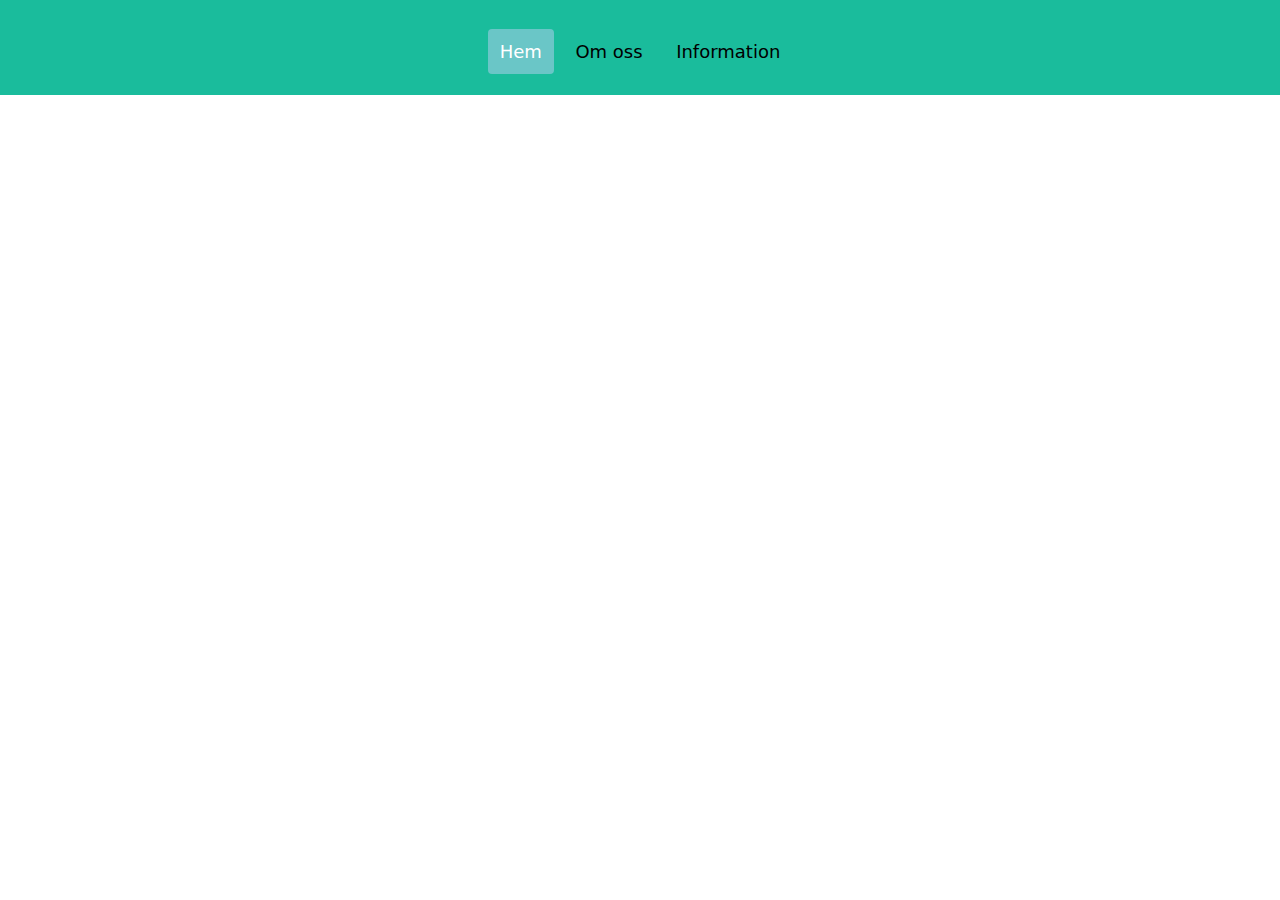
==== index.html @ 273b6ebc "last update nov 22" ====
<!DOCTYPE html>
<html lang="en">
<head>
    <meta charset="UTF-8">
    <meta http-equiv="X-UA-Compatible" content="IE=edge">
    <meta name="viewport" content="width=device-width, initial-scale=1.0">
    <title>Välkommen</title>
    <link rel="stylesheet" href="css/style.css">
</head>
<body>
    <div class="header">
        <nav>
            <a class="active" href="./index.html">Hem</a>
            <a href="./about.html">Om oss</a>
            <a href="./Info.html">Information</a>
        </nav>
    </div>


    <section></section>
    <footer></footer>
</body>
</html>
---- css/style.css ----
* {
    font-family: system-ui, -apple-system, BlinkMacSystemFont, 'Segoe UI', Roboto, Oxygen, Ubuntu, Cantarell, 'Open Sans', 'Helvetica Neue', sans-serif;
    

}

body {
    margin: 0;
}

.header {
    padding: 30px;
    text-align: center;
    background: #1abc9c;
    color: white;
    font-size: 30px;
    overflow: hidden;
}

.header a {
    color: black;
    text-align: center;
    padding: 12px;
    text-decoration: none;
    font-size: 18px;
    line-height: 25px;
    border-radius: 4px;
}

.header a:hover {
    background-color: rgb(255, 255, 255);
    color: black;
  }
  

.header a.active {
    background-color: rgb(106, 198, 199);
    color: white;
  }
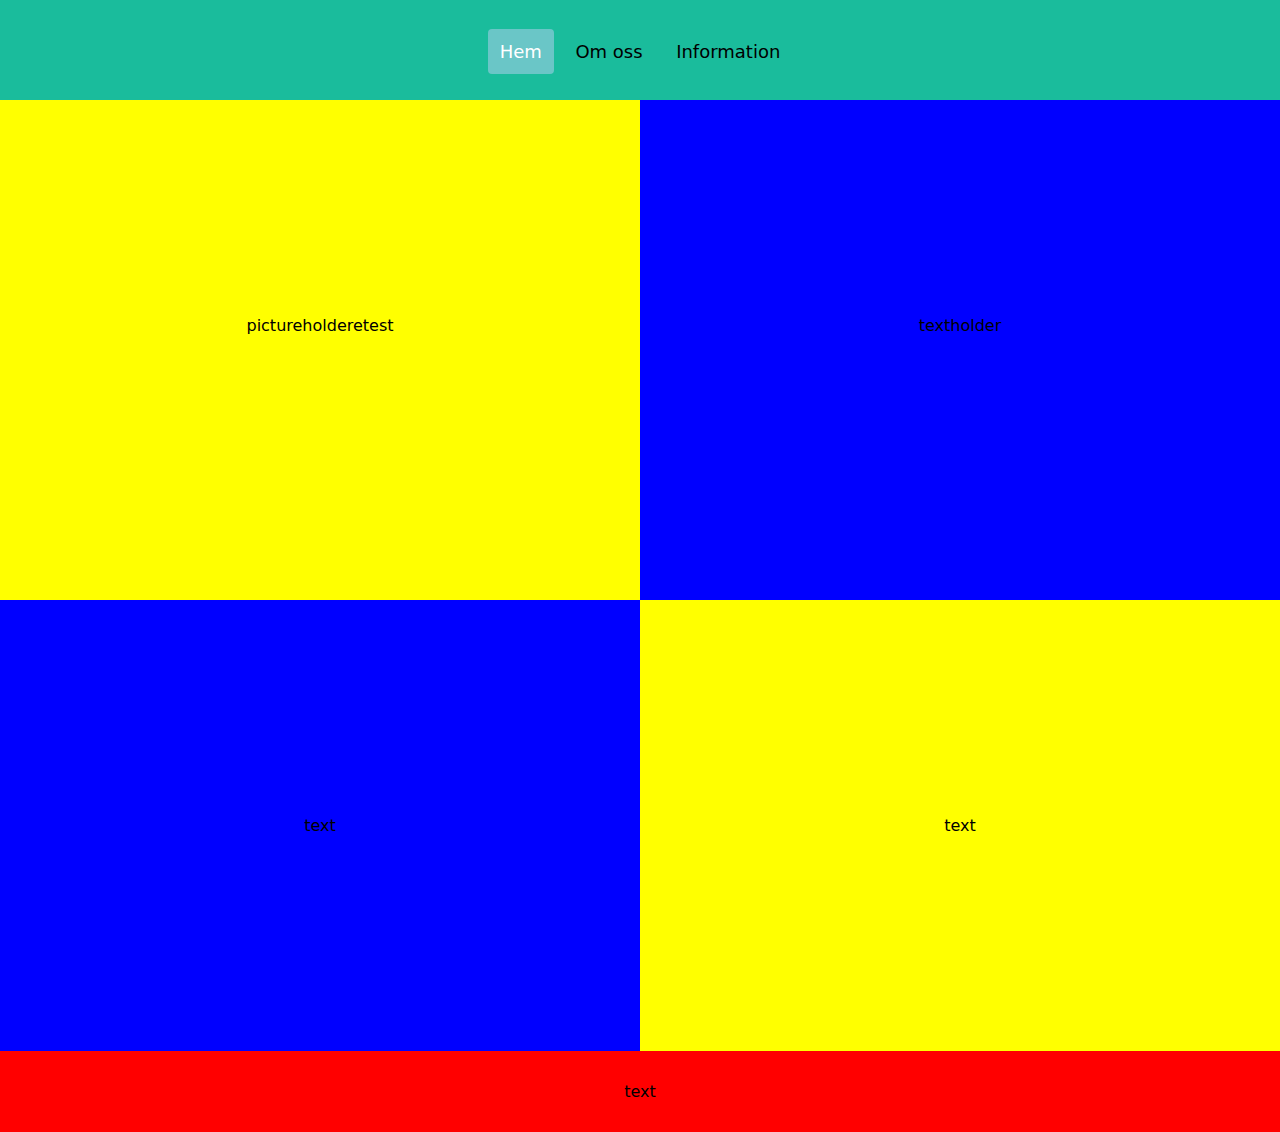
==== commit dee14992: "Lektions uppdatering 2022-11-29" ====
--- a/index.html
+++ b/index.html
@@ -8,16 +8,37 @@
     <link rel="stylesheet" href="css/style.css">
 </head>
 <body>
-    <div class="header">
-        <nav>
-            <a class="active" href="./index.html">Hem</a>
-            <a href="./about.html">Om oss</a>
-            <a href="./Info.html">Information</a>
-        </nav>
-    </div>
 
+    <div id="grid_wrapper">
+        <header>
+            <nav>
+                <a class="active" href="./index.html">Hem</a>
+                <a href="./about.html">Om oss</a>
+                <a href="./info.html">Information</a>
+            </nav>
+        </header>
 
-    <section></section>
-    <footer></footer>
+        <article>
+            <p>textholder</p>
+        </article>
+
+        <section>
+            <p>pictureholderetest</p>
+        </section>
+
+        <article class="article2">
+            <p>text</p>
+        </article>
+
+        <section class="section2">
+            <p>text</p>
+        </section>
+
+        <footer>
+            <p>text</p>
+        </footer>
+        
+      </div>
+
 </body>
 </html>--- a/css/style.css
+++ b/css/style.css
@@ -4,20 +4,50 @@
 
 }
 
+#grid_wrapper {
+    display: grid;
+    height: 100vh;
+    grid-template-columns: minmax(300px, 1fr) minmax(300px, 1fr);
+    grid-template-rows: 100px minmax(500px, 1fr);
+    grid-template-areas: 
+    "he he"
+    "se ar"
+    "ar2 se2"
+    "fo fo"
+    ;
+}
+
+#grid_wrapper_about {
+    display: grid;
+    height: 100vh;
+    grid-template-columns: minmax(300px, 1fr) minmax(300px, 1fr);
+    grid-template-rows: 100px minmax(500px, 1fr);
+    grid-template-areas: 
+    "he he"
+    "ma ma"
+    "ma2 ma2"
+    "ar_a se_a"
+    "se_a2 ar_a2"
+    "ar_a3 se_a3"
+    "fo fo"
+    ;
+}
+
 body {
     margin: 0;
 }
 
-.header {
+header {
     padding: 30px;
     text-align: center;
     background: #1abc9c;
     color: white;
     font-size: 30px;
     overflow: hidden;
+    grid-area: he;
 }
 
-.header a {
+header a {
     color: black;
     text-align: center;
     padding: 12px;
@@ -27,15 +57,107 @@
     border-radius: 4px;
 }
 
-.header a:hover {
+header a:hover {
     background-color: rgb(255, 255, 255);
     color: black;
   }
   
 
-.header a.active {
+header a.active {
     background-color: rgb(106, 198, 199);
     color: white;
   }
 
-  +article {
+    grid-area: ar;
+    background: blue;
+    text-align: center;
+    padding: 200px;
+
+}
+
+section {
+    grid-area: se;
+    background: yellow;
+    text-align: center;
+    padding: 200px;
+}
+
+.article2 {
+    grid-area: ar2;
+    background: blue;
+    text-align: center;
+    padding: 200px;
+
+}
+
+.section2 {
+    grid-area: se2;
+    background: yellow;
+    text-align: center;
+    padding: 200px;
+}
+
+
+footer {
+    background-color: red;
+    grid-area: fo;
+    text-align: center;
+    padding: 15px;
+}
+
+main {
+    text-align: center;
+    grid-area: ma2;
+    background-image: url("/img/animals/animales.jpg");
+    background-repeat: no-repeat;
+    background-attachment: fixed;
+    background-size: cover;
+
+    
+}
+
+.main2 {
+    text-align: center;
+    grid-area: ma;
+    background-color: coral;
+}
+
+.article_about {
+    background: coral;
+    grid-area: ar_a;
+    margin-left: 100px;
+
+}
+.article_about_2 {
+    background: coral;
+    grid-area: ar_a2;
+    margin-right: 100px;
+
+}
+
+.article_about_3 {
+    background: coral;
+    grid-area: ar_a3;
+    margin-left: 100px;
+}
+
+.section_about {
+    background: greenyellow;
+    grid-area: se_a;
+    margin-right: 100px;
+
+}
+
+.section_about_2 {
+    background: greenyellow;
+    grid-area: se_a2;
+    margin-left: 100px;
+    
+}
+
+.section_about_3 {
+    background: greenyellow;
+    grid-area: se_a3;
+    margin-right: 100px;
+}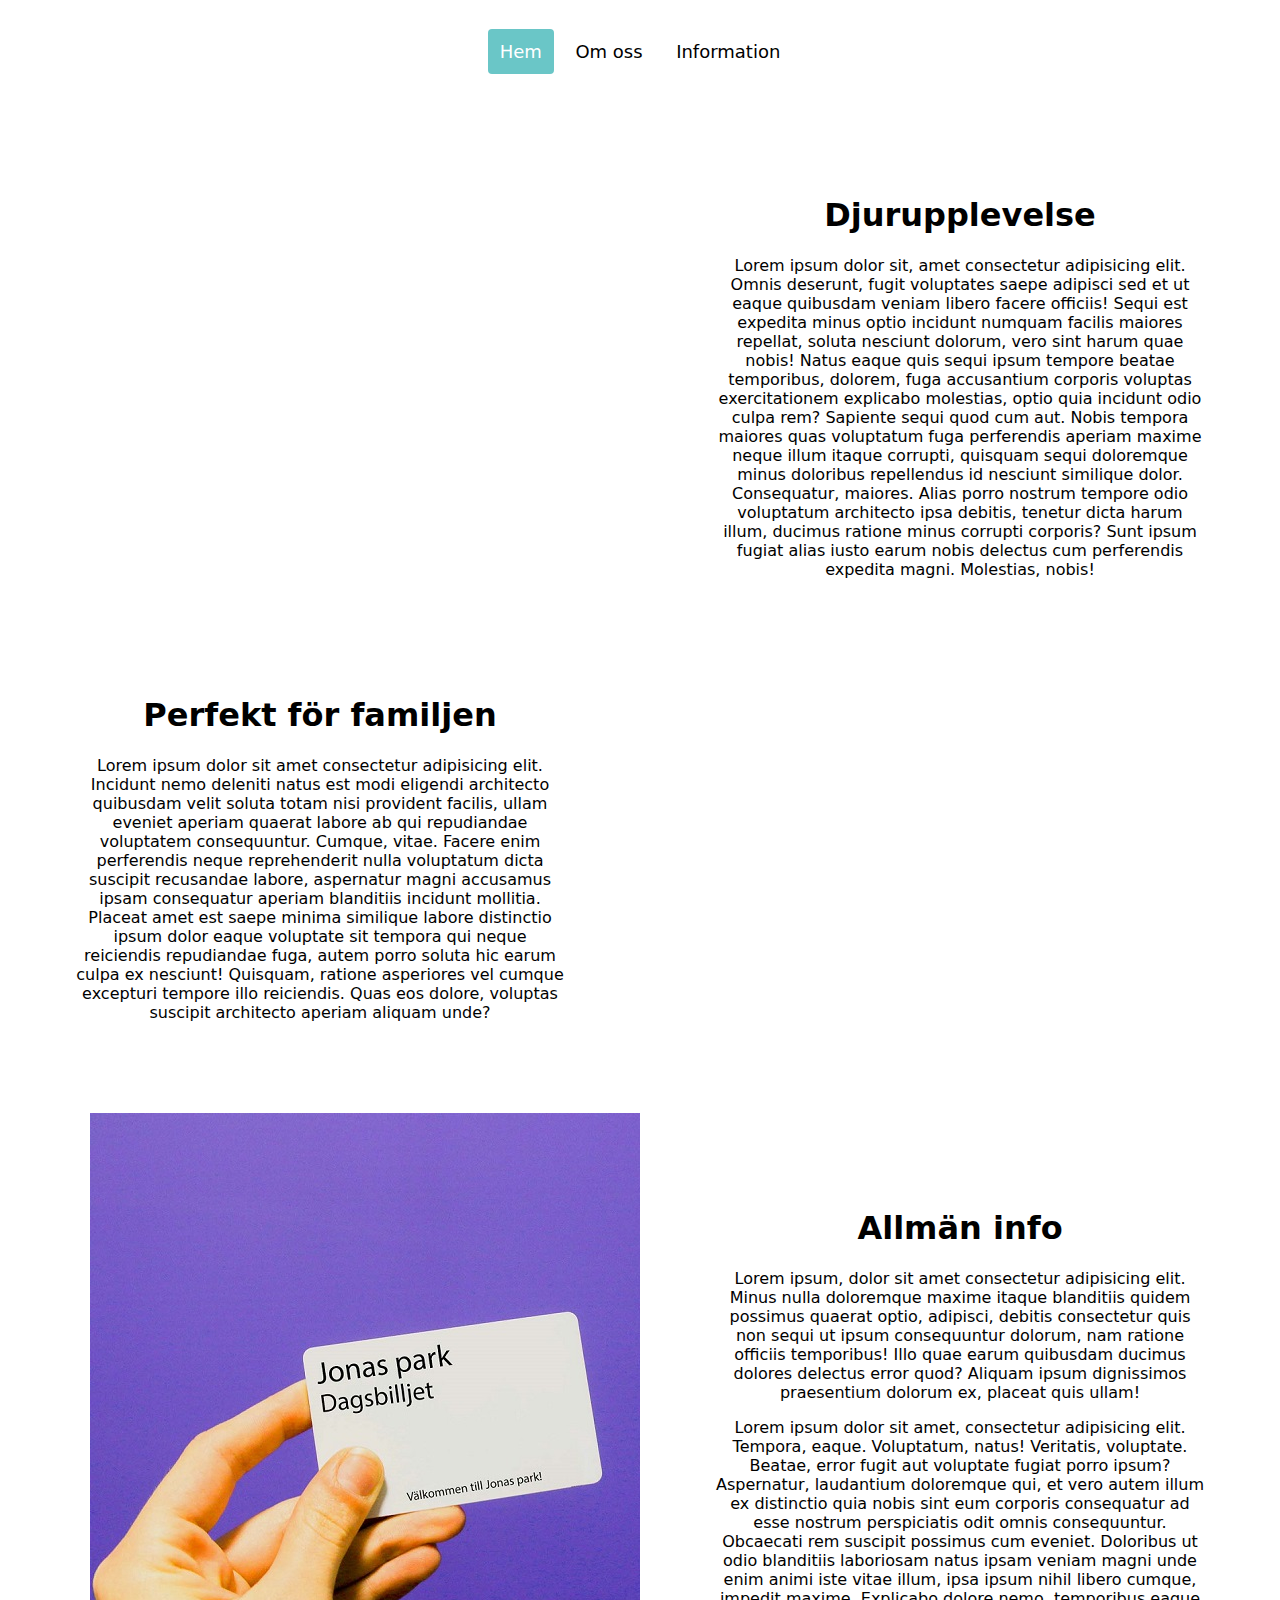
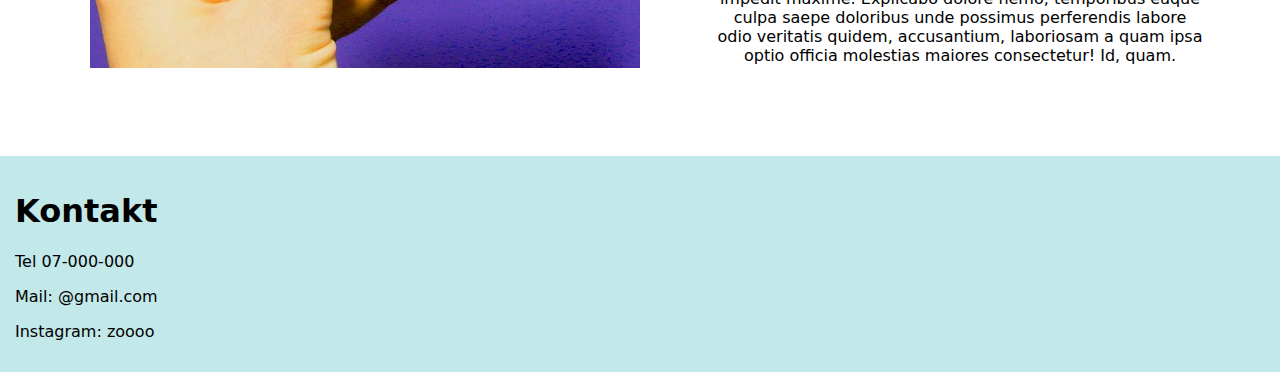
==== commit db3e39a7: "final?" ====
--- a/index.html
+++ b/index.html
@@ -17,25 +17,40 @@
                 <a href="./info.html">Information</a>
             </nav>
         </header>
-
         <article>
-            <p>textholder</p>
+            <h1>Djurupplevelse</h1>
+            <p>Lorem ipsum dolor sit, amet consectetur adipisicing elit. Omnis deserunt, fugit voluptates saepe adipisci sed et ut eaque quibusdam veniam libero facere officiis! Sequi est expedita minus optio incidunt numquam facilis maiores repellat, soluta nesciunt dolorum, vero sint harum quae nobis! Natus eaque quis sequi ipsum tempore beatae temporibus, dolorem, fuga accusantium corporis voluptas exercitationem explicabo molestias, optio quia incidunt odio culpa rem? Sapiente sequi quod cum aut. Nobis tempora maiores quas voluptatum fuga perferendis aperiam maxime neque illum itaque corrupti, quisquam sequi doloremque minus doloribus repellendus id nesciunt similique dolor. Consequatur, maiores. Alias porro nostrum tempore odio voluptatum architecto ipsa debitis, tenetur dicta harum illum, ducimus ratione minus corrupti corporis? Sunt ipsum fugiat alias iusto earum nobis delectus cum perferendis expedita magni. Molestias, nobis!</p>
         </article>
 
-        <section>
-            <p>pictureholderetest</p>
+        <section class="section1">
+            <img src="/img/animals/meerkats-zoo-animals-zoological-garden-preview.jpeg" alt="">
         </section>
 
         <article class="article2">
-            <p>text</p>
+            <h1>Perfekt för familjen</h1>
+            <p>Lorem ipsum dolor sit amet consectetur adipisicing elit. Incidunt nemo deleniti natus est modi eligendi architecto quibusdam velit soluta totam nisi provident facilis, ullam eveniet aperiam quaerat labore ab qui repudiandae voluptatem consequuntur. Cumque, vitae. Facere enim perferendis neque reprehenderit nulla voluptatum dicta suscipit recusandae labore, aspernatur magni accusamus ipsam consequatur aperiam blanditiis incidunt mollitia. Placeat amet est saepe minima similique labore distinctio ipsum dolor eaque voluptate sit tempora qui neque reiciendis repudiandae fuga, autem porro soluta hic earum culpa ex nesciunt! Quisquam, ratione asperiores vel cumque excepturi tempore illo reiciendis. Quas eos dolore, voluptas suscipit architecto aperiam aliquam unde?</p>
         </article>
 
         <section class="section2">
-            <p>text</p>
+            <img src="/img/food/0722-san-diego-zoo-dining-boys-kids-meal.jpeg" alt="">
         </section>
 
+        <section id="pass_experience">
+            <img src="/img/test.jpg" alt="">
+        </section>
+
+        <article class="article3">
+            <h1> Allmän info</h1>
+            <p>Lorem ipsum, dolor sit amet consectetur adipisicing elit. Minus nulla doloremque maxime itaque blanditiis quidem possimus quaerat optio, adipisci, debitis consectetur quis non sequi ut ipsum consequuntur dolorum, nam ratione officiis temporibus! Illo quae earum quibusdam ducimus dolores delectus error quod? Aliquam ipsum dignissimos praesentium dolorum ex, placeat quis ullam!</p>
+            <p>Lorem ipsum dolor sit amet, consectetur adipisicing elit. Tempora, eaque. Voluptatum, natus! Veritatis, voluptate. Beatae, error fugit aut voluptate fugiat porro ipsum? Aspernatur, laudantium doloremque qui, et vero autem illum ex distinctio quia nobis sint eum corporis consequatur ad esse nostrum perspiciatis odit omnis consequuntur. Obcaecati rem suscipit possimus cum eveniet. Doloribus ut odio blanditiis laboriosam natus ipsam veniam magni unde enim animi iste vitae illum, ipsa ipsum nihil libero cumque, impedit maxime. Explicabo dolore nemo, temporibus eaque culpa saepe doloribus unde possimus perferendis labore odio veritatis quidem, accusantium, laboriosam a quam ipsa optio officia molestias maiores consectetur! Id, quam.</p>
+        </article>
+
+
         <footer>
-            <p>text</p>
+            <h1>Kontakt</h1>
+            <p>Tel 07-000-000</p>
+            <p>Mail: @gmail.com</p>
+            <p>Instagram: zoooo</p>
         </footer>
         
       </div>
--- a/css/style.css
+++ b/css/style.css
@@ -13,6 +13,7 @@
     "he he"
     "se ar"
     "ar2 se2"
+    "pi ar3"
     "fo fo"
     ;
 }
@@ -21,11 +22,10 @@
     display: grid;
     height: 100vh;
     grid-template-columns: minmax(300px, 1fr) minmax(300px, 1fr);
-    grid-template-rows: 100px minmax(500px, 1fr);
+    grid-template-rows: 100px minmax(300px, 1fr);
     grid-template-areas: 
     "he he"
     "ma ma"
-    "ma2 ma2"
     "ar_a se_a"
     "se_a2 ar_a2"
     "ar_a3 se_a3"
@@ -36,14 +36,13 @@
 body {
     margin: 0;
 }
-
+/* Header och landing page */
 header {
     padding: 30px;
     text-align: center;
-    background: #1abc9c;
+    background: #ffffff;
     color: white;
     font-size: 30px;
-    overflow: hidden;
     grid-area: he;
 }
 
@@ -58,8 +57,8 @@
 }
 
 header a:hover {
-    background-color: rgb(255, 255, 255);
-    color: black;
+    background-color: rgb(106, 198, 199);
+    color: rgb(255, 255, 255);
   }
   
 
@@ -70,94 +69,146 @@
 
 article {
     grid-area: ar;
-    background: blue;
-    text-align: center;
-    padding: 200px;
-
-}
-
-section {
+    background: white;
+    text-align: center;
+    padding: 75px;
+}
+
+.section1 {
     grid-area: se;
-    background: yellow;
-    text-align: center;
-    padding: 200px;
+    background: white;
+    margin-left: 220px;
+    margin-top: 10px;
 }
 
 .article2 {
     grid-area: ar2;
-    background: blue;
-    text-align: center;
-    padding: 200px;
-
+    background: white;
+    text-align: center;
+    padding: 75px;
+}
+
+.article3 {
+    grid-area: ar3;
+    background: white;
+    text-align: center;
+    padding: 75px;
 }
 
 .section2 {
     grid-area: se2;
-    background: yellow;
-    text-align: center;
-    padding: 200px;
+    background: white;
+    margin-top: 10px;
+    margin-bottom: 5px;
 }
 
 
 footer {
-    background-color: red;
+    background-color: rgb(106, 198, 199, 0.4);
     grid-area: fo;
-    text-align: center;
     padding: 15px;
 }
 
-main {
-    text-align: center;
-    grid-area: ma2;
-    background-image: url("/img/animals/animales.jpg");
-    background-repeat: no-repeat;
-    background-attachment: fixed;
-    background-size: cover;
-
-    
-}
-
-.main2 {
-    text-align: center;
+#pass_experience {
+    grid-area: pi;
+    margin-left: 90px;
+}
+
+/* About page */
+.main {
     grid-area: ma;
-    background-color: coral;
+    background-color: rgb(243, 219, 175, 0.5);
+    text-align: center;
+    padding-top: 80px;
 }
 
 .article_about {
-    background: coral;
+    background: white;
     grid-area: ar_a;
     margin-left: 100px;
 
 }
 .article_about_2 {
-    background: coral;
+    background: white;
     grid-area: ar_a2;
     margin-right: 100px;
 
 }
 
 .article_about_3 {
-    background: coral;
+    background: white;
     grid-area: ar_a3;
     margin-left: 100px;
+    margin-bottom: 10px;
 }
 
 .section_about {
-    background: greenyellow;
+    background: white;
     grid-area: se_a;
     margin-right: 100px;
-
+    padding-top: 4px;
 }
 
 .section_about_2 {
-    background: greenyellow;
+    background: white;
     grid-area: se_a2;
     margin-left: 100px;
-    
+    padding-top: 4px;
+    padding-left: 302px;
 }
 
 .section_about_3 {
-    background: greenyellow;
+    background: white;
     grid-area: se_a3;
     margin-right: 100px;
-}+    margin-bottom: 10px;
+    padding-top: 4px;
+}
+
+#smoothie {
+    width: 90%;
+}
+
+#pizza {
+    width: 95%;
+}
+
+#panda {
+    
+}
+
+/* Card layout*/
+#cardlayout {
+    display: flex;
+    flex-direction: row;
+    flex-wrap: wrap;
+    justify-content: center;
+    align-items: center;
+}
+
+.card {
+    box-shadow: 0 4px 8px 0 rgba(0,0,0,0.2);
+    transition: 0.3s;
+    width: 20%;
+    border-radius: 30px;
+    margin-left: 40px;
+    margin-top: 25px;
+    margin-bottom: 25px;
+  }
+  
+  .card:hover {
+    box-shadow: 0 8px 16px 0 rgba(0,0,0,0.2);
+  }
+  
+  .imgcard {
+    border-radius: 30px 30px 0 0;
+  }
+  
+  .container {
+    padding: 5px 16px;
+
+  }
+
+  #main_info {
+    text-align: center;
+  }